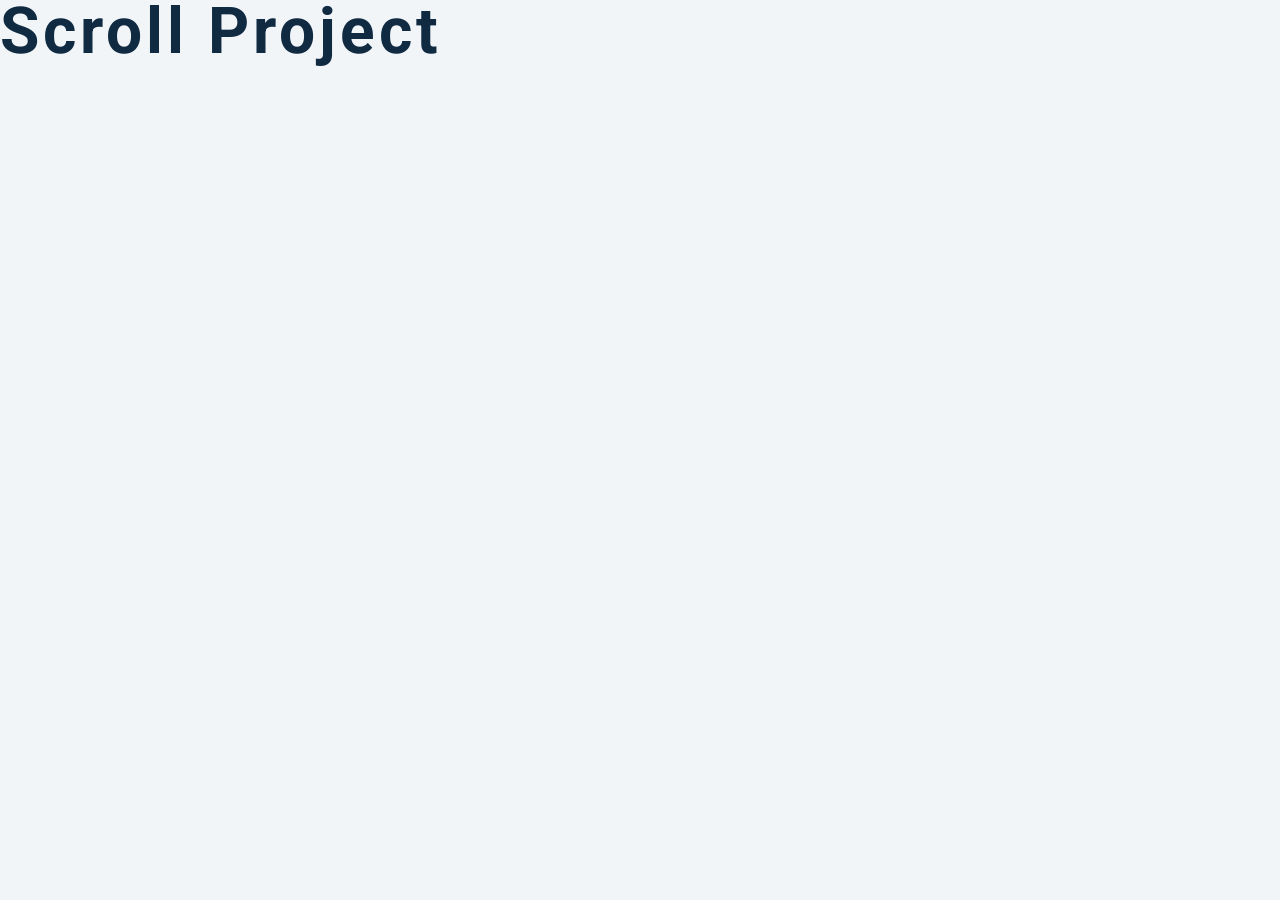
==== 10 - Scroll/index.html @ 5bd9df5a "Initial commit for the project 'Scroll'" ====
<!DOCTYPE html>
<html lang="en">
  <head>
    <meta charset="UTF-8" />
    <meta name="viewport" content="width=device-width, initial-scale=1.0" />
    <title>Scroll</title>
    <!-- font-awesome -->
    <link
      rel="stylesheet"
      href="https://cdnjs.cloudflare.com/ajax/libs/font-awesome/5.14.0/css/all.min.css"
    />
    <!-- styles -->
    <link rel="stylesheet" href="styles.css" />
  </head>
  <body>
    <h1>scroll project</h1>
    <!-- javascript -->
    <script src="app.js"></script>
  </body>
</html>
---- 10 - Scroll/styles.css ----
/*
=============== 
Fonts
===============
*/
@import url("https://fonts.googleapis.com/css?family=Open+Sans|Roboto:400,700&display=swap");

/*
=============== 
Variables
===============
*/

:root {
  /* dark shades of primary color*/
  --clr-primary-1: hsl(205, 86%, 17%);
  --clr-primary-2: hsl(205, 77%, 27%);
  --clr-primary-3: hsl(205, 72%, 37%);
  --clr-primary-4: hsl(205, 63%, 48%);
  /* primary/main color */
  --clr-primary-5: #49a6e9;
  /* lighter shades of primary color */
  --clr-primary-6: hsl(205, 89%, 70%);
  --clr-primary-7: hsl(205, 90%, 76%);
  --clr-primary-8: hsl(205, 86%, 81%);
  --clr-primary-9: hsl(205, 90%, 88%);
  --clr-primary-10: hsl(205, 100%, 96%);
  /* darkest grey - used for headings */
  --clr-grey-1: hsl(209, 61%, 16%);
  --clr-grey-2: hsl(211, 39%, 23%);
  --clr-grey-3: hsl(209, 34%, 30%);
  --clr-grey-4: hsl(209, 28%, 39%);
  /* grey used for paragraphs */
  --clr-grey-5: hsl(210, 22%, 49%);
  --clr-grey-6: hsl(209, 23%, 60%);
  --clr-grey-7: hsl(211, 27%, 70%);
  --clr-grey-8: hsl(210, 31%, 80%);
  --clr-grey-9: hsl(212, 33%, 89%);
  --clr-grey-10: hsl(210, 36%, 96%);
  --clr-white: #fff;
  --clr-red-dark: hsl(360, 67%, 44%);
  --clr-red-light: hsl(360, 71%, 66%);
  --clr-green-dark: hsl(125, 67%, 44%);
  --clr-green-light: hsl(125, 71%, 66%);
  --clr-secondary: hsla(182, 63%, 54%);
  --clr-black: #222;
  --ff-primary: "Roboto", sans-serif;
  --ff-secondary: "Open Sans", sans-serif;
  --transition: all 0.3s linear;
  --spacing: 0.25rem;
  --radius: 0.5rem;
  --light-shadow: 0 5px 15px rgba(0, 0, 0, 0.1);
  --dark-shadow: 0 5px 15px rgba(0, 0, 0, 0.2);
  --max-width: 1170px;
  --fixed-width: 620px;
}
/*
=============== 
Global Styles
===============
*/
html {
  scroll-behavior: smooth;
}
*,
::after,
::before {
  margin: 0;
  padding: 0;
  box-sizing: border-box;
}
body {
  font-family: var(--ff-secondary);
  background: var(--clr-grey-10);
  color: var(--clr-grey-1);
  line-height: 1.5;
  font-size: 0.875rem;
}
ul {
  list-style-type: none;
}
a {
  text-decoration: none;
}
img:not(.logo) {
  width: 100%;
}
img {
  display: block;
}

h1,
h2,
h3,
h4 {
  letter-spacing: var(--spacing);
  text-transform: capitalize;
  line-height: 1.25;
  margin-bottom: 0.75rem;
  font-family: var(--ff-primary);
}
h1 {
  font-size: 3rem;
}
h2 {
  font-size: 2rem;
}
h3 {
  font-size: 1.25rem;
}
h4 {
  font-size: 0.875rem;
}
p {
  margin-bottom: 1.25rem;
  color: var(--clr-grey-5);
}
@media screen and (min-width: 800px) {
  h1 {
    font-size: 4rem;
  }
  h2 {
    font-size: 2.5rem;
  }
  h3 {
    font-size: 1.75rem;
  }
  h4 {
    font-size: 1rem;
  }
  body {
    font-size: 1rem;
  }
  h1,
  h2,
  h3,
  h4 {
    line-height: 1;
  }
}
/*  global classes */

.btn {
  text-transform: uppercase;
  background: transparent;
  color: var(--clr-black);
  padding: 0.375rem 0.75rem;
  letter-spacing: var(--spacing);
  display: inline-block;
  transition: var(--transition);
  font-size: 0.875rem;
  border: 2px solid var(--clr-black);
  cursor: pointer;
  box-shadow: 0 1px 3px rgba(0, 0, 0, 0.2);
  border-radius: var(--radius);
}
.btn:hover {
  color: var(--clr-white);
  background: var(--clr-black);
}
.btn-white {
  color: var(--clr-white);
  border-color: var(--clr-white);
  border-radius: 0;
  padding: 0.5rem 1rem;
}
.btn:hover {
  background: var(--clr-white);
  color: var(--clr-secondary);
}
/* section */
.section {
  padding-bottom: 5rem;
}

.section-center {
  width: 90vw;
  margin: 0 auto;
  max-width: 1170px;
}
@media screen and (min-width: 992px) {
  .section-center {
    width: 95vw;
  }
}
main {
  min-height: 100vh;
  display: grid;
  place-items: center;
}
/*
=============== 
Scroll
===============
*/
/* navbar */
nav {
  background: var(--clr-white);
  padding: 1rem 1.5rem;
}
/* fixed nav */
.fixed-nav {
  position: fixed;
  top: 0;
  left: 0;
  width: 100%;
  background: var(--clr-white);
  box-shadow: var(--light-shadow);
}
.fixed-nav .links a {
  color: var(--clr-grey-1);
}
.fixed-nav .links a:hover {
  color: var(--clr-secondary);
}
/* .fixed-nav .links-container {
  height: auto !important;
} */
.nav-header {
  display: flex;
  align-items: center;
  justify-content: space-between;
}
.nav-toggle {
  font-size: 1.5rem;
  color: var(--clr-grey-1);
  background: transparent;
  border-color: transparent;
  transition: var(--transition);
  cursor: pointer;
}
.nav-toggle:hover {
  color: var(--clr-secondary);
}
.logo {
  height: 50px;
}
.links-container {
  height: 0;
  overflow: hidden;
  transition: var(--transition);
}
.show-links {
  height: 200px;
}
.links a {
  background: var(--clr-white);
  color: var(--clr-grey-5);
  font-size: 1.1rem;
  text-transform: capitalize;
  letter-spacing: var(--spacing);
  display: block;
  transition: var(--transition);
  font-weight: bold;
  padding: 0.75rem 0;
}
.links a:hover {
  color: var(--clr-grey-1);
}
@media screen and (min-width: 800px) {
  nav {
    background: transparent;
  }
  .nav-center {
    width: 90vw;
    max-width: 1170px;
    margin: 0 auto;
    display: flex;
    align-items: center;
    justify-content: space-between;
  }
  .nav-header {
    padding: 0;
  }
  .nav-toggle {
    display: none;
  }
  .links-container {
    height: auto !important;
  }
  .links {
    display: flex;
  }
  .links a {
    background: transparent;
    color: var(--clr-white);
    font-size: 1.1rem;
    text-transform: capitalize;
    letter-spacing: var(--spacing);
    display: block;
    transition: var(--transition);
    margin: 0 1rem;
    font-weight: bold;
    padding: 0;
  }
  .links a:hover {
    color: var(--clr-white);
  }
}
/* hero */
header {
  min-height: 100vh;
  background: linear-gradient(rgba(63, 208, 212, 0.5), rgba(0, 0, 0, 0.7)),
    url(./hero-bcg.jpeg) center/cover no-repeat;
}
.banner {
  min-height: 100vh;
  display: grid;
  place-items: center;
  text-align: center;
}
.container h1 {
  color: var(--clr-white);
  text-transform: uppercase;
}
.container p {
  color: var(--clr-white);
  max-width: 25rem;
  margin: 0 auto;
  margin-bottom: 1.25rem;
}
@media screen and (min-width: 768px) {
  .container p {
    max-width: 40rem;
  }
}
/* sections and title */
.title h2 {
  text-align: center;
  text-transform: uppercase;
}
.title span {
  color: var(--clr-secondary);
}
#about,
#services,
#tours {
  height: 80vh;
}
#services {
  background: var(--clr-white);
}
footer {
  background: var(--clr-grey-1);
  padding: 5rem 1rem;
}
footer p {
  color: var(--clr-white);
  text-align: center;
  text-transform: capitalize;
  letter-spacing: var(--spacing);
  margin-bottom: 0;
}

.top-link {
  font-size: 1.25rem;
  position: fixed;
  bottom: 3rem;
  right: 3rem;
  background: var(--clr-secondary);
  width: 2rem;
  height: 2rem;
  display: grid;
  place-items: center;
  border-radius: var(--radius);
  color: var(--clr-white);
  animation: bounce 2s ease-in-out infinite;

  visibility: hidden;
  z-index: -100;
}
.show-link {
  visibility: visible;
  z-index: 100;
}

@keyframes bounce {
  0% {
    transform: scale(1);
  }
  50% {
    transform: scale(1.5);
  }
  100% {
    transform: scale(1);
  }
}
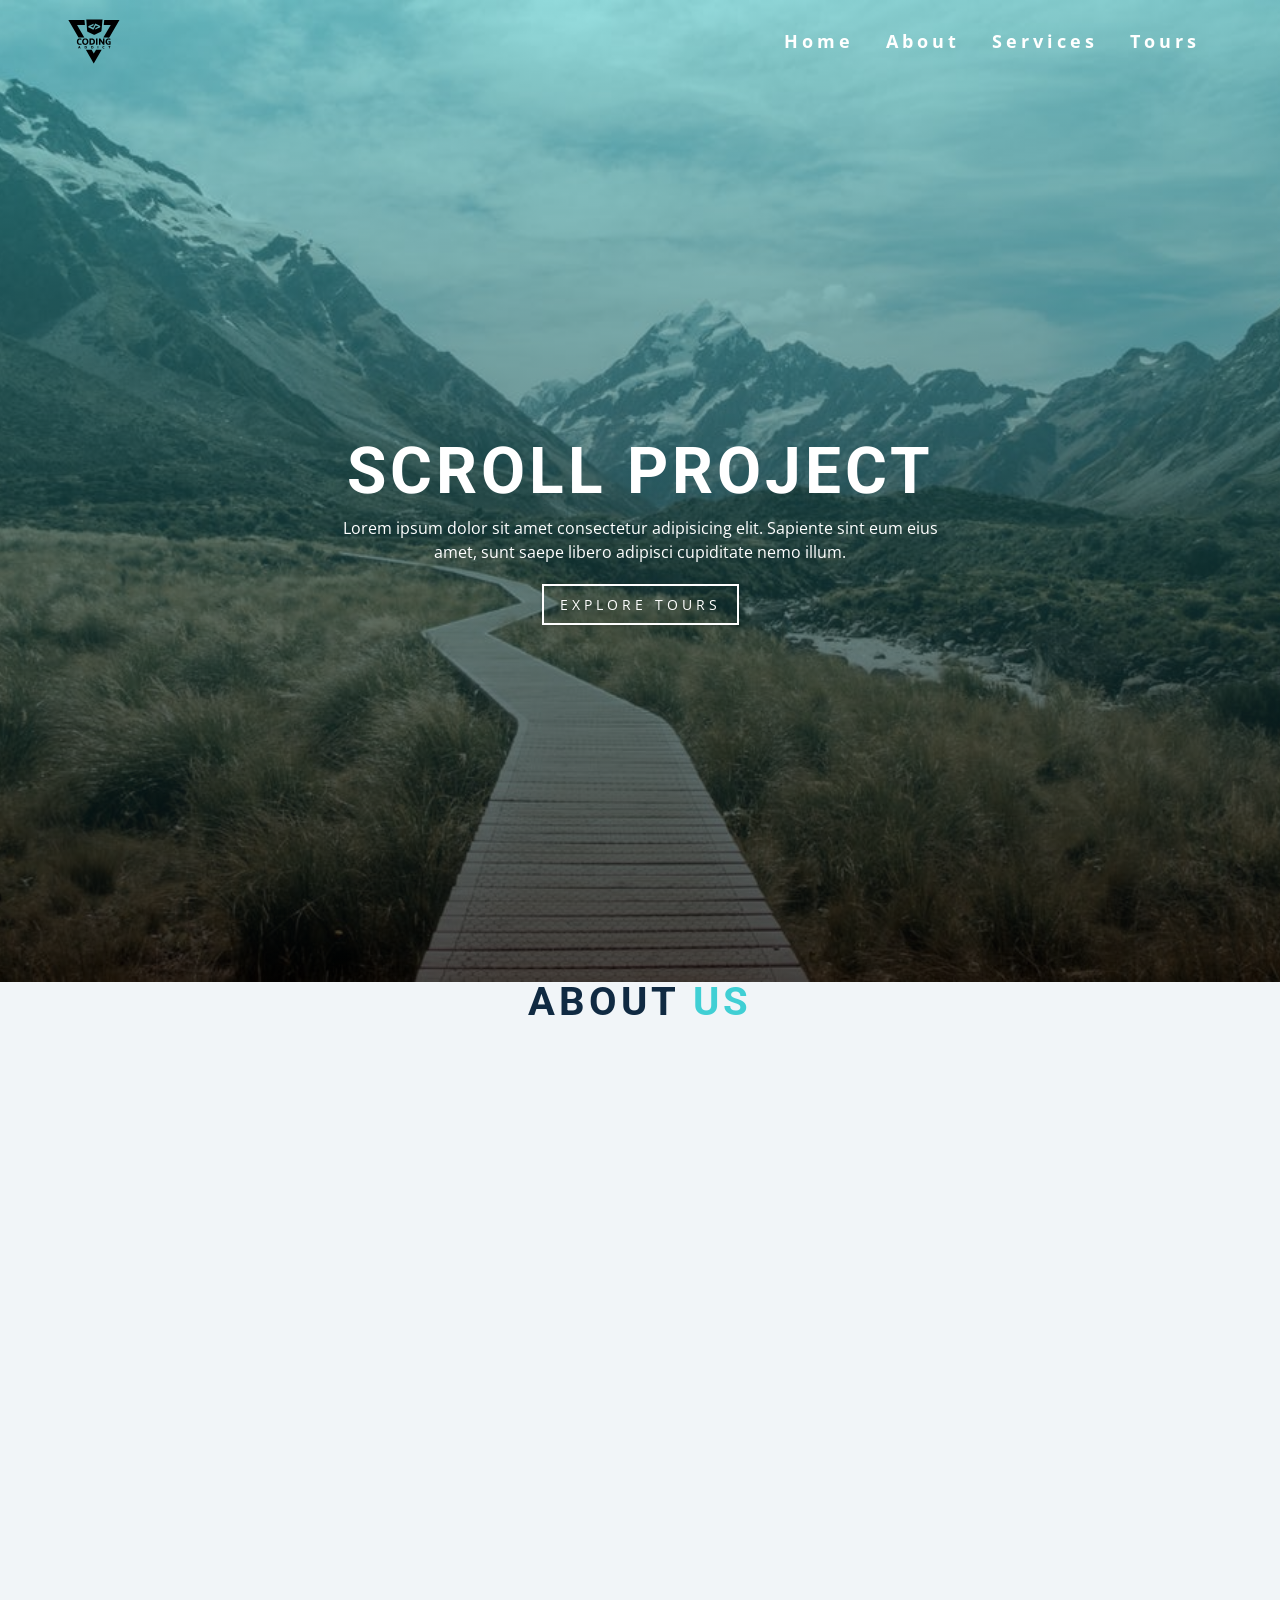
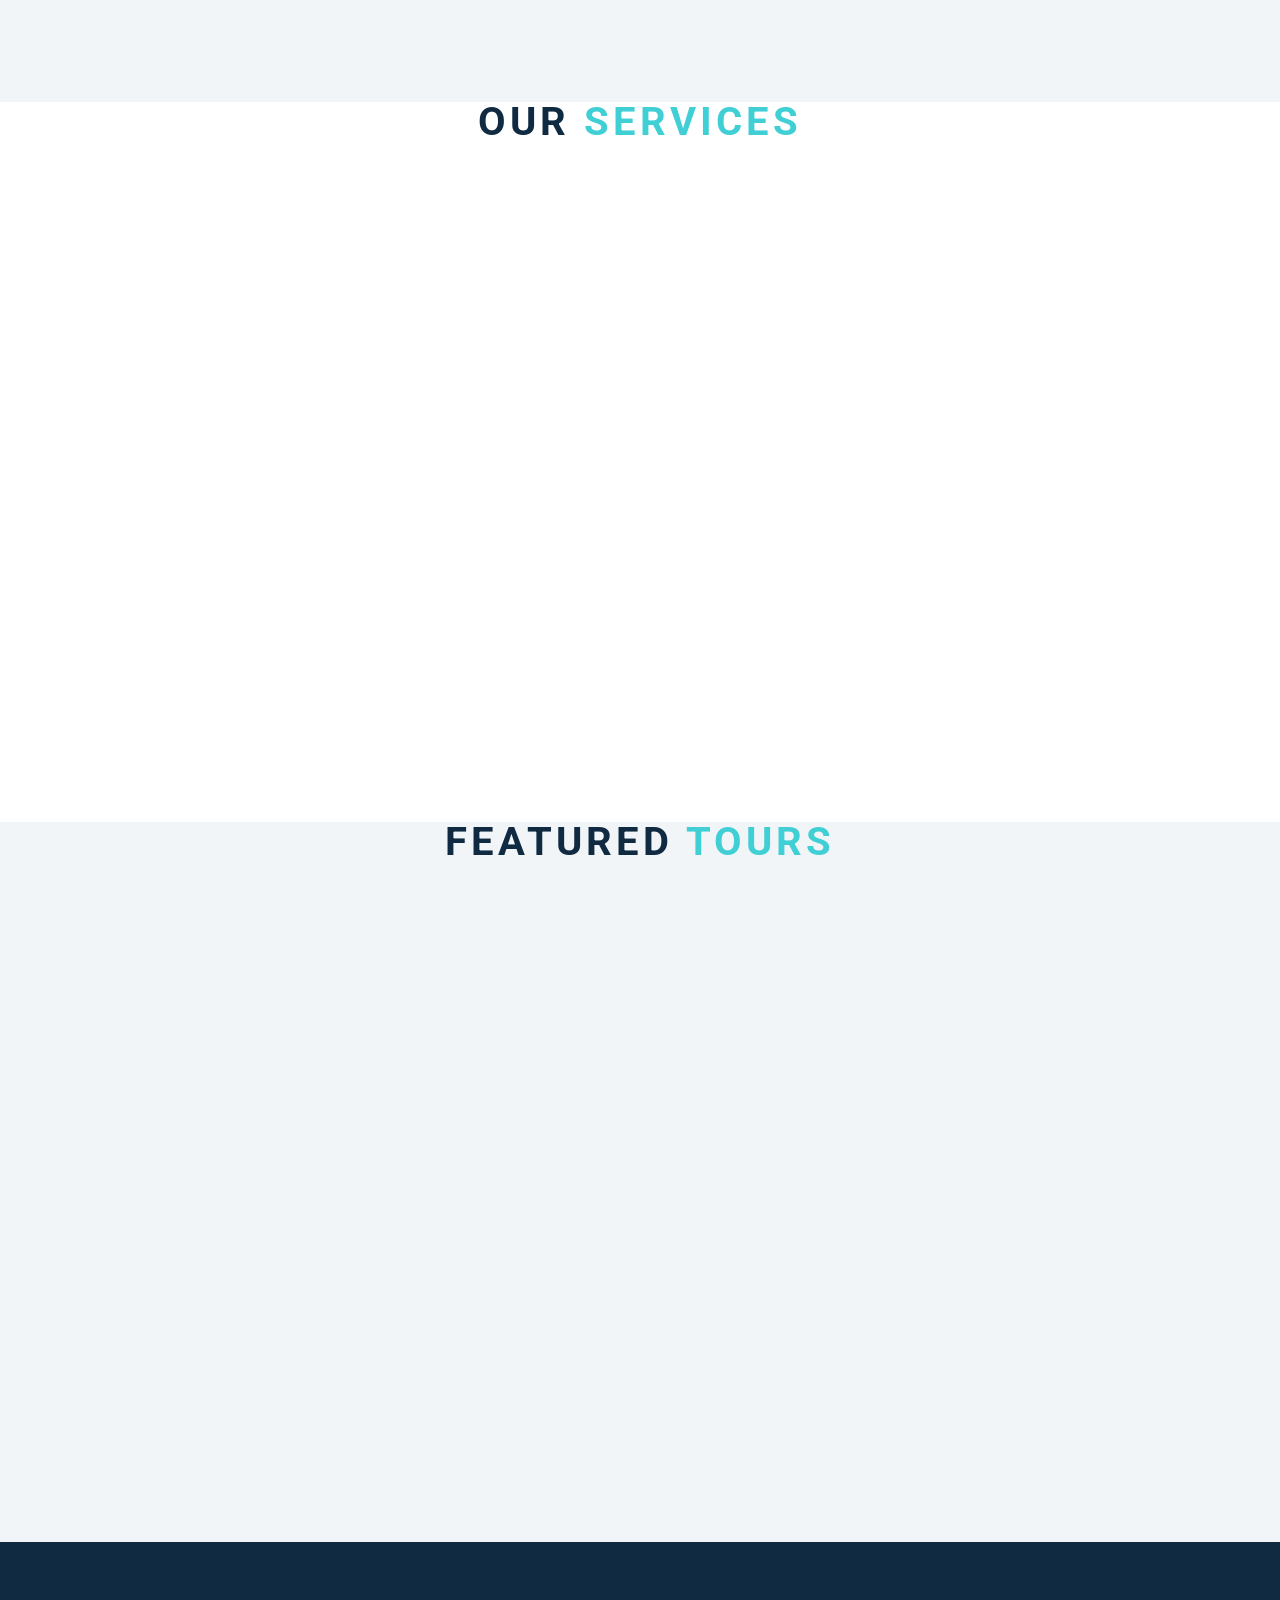
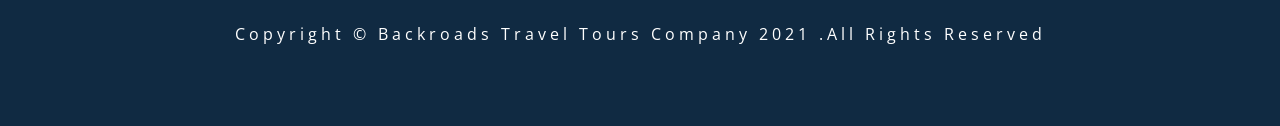
==== commit 1d676c4e: "Completed coding HTML" ====
--- a/10 - Scroll/index.html
+++ b/10 - Scroll/index.html
@@ -13,7 +13,80 @@
     <link rel="stylesheet" href="styles.css" />
   </head>
   <body>
-    <h1>scroll project</h1>
+    <!-- header -->
+    <header id="home">
+      <!-- navbar -->
+      <nav id="nav">
+        <div class="nav-center">
+          <!-- nav header -->
+          <div class="nav-header">
+            <img src="./logo.svg" alt="logo" class="logo" />
+            <button class="nav-toggle">
+              <i class="fas fa-bars"></i>
+            </button>
+          </div>
+          <!-- links -->
+          <div class="links-container">
+            <ul class="links">
+              <li>
+                <a href="#home" class="scroll-link">home</a>
+              </li>
+              <li>
+                <a href="#about" class="scroll-link">about</a>
+              </li>
+              <li>
+                <a href="#services" class="scroll-link">services</a>
+              </li>
+              <li>
+                <a href="#tours" class="scroll-link">tours</a>
+              </li>
+            </ul>
+          </div>
+        </div>
+      </nav>
+      <!-- banner -->
+      <div class="banner">
+        <div class="container">
+          <h1>scroll project</h1>
+          <p>
+            Lorem ipsum dolor sit amet consectetur adipisicing elit. Sapiente
+            sint eum eius amet, sunt saepe libero adipisci cupiditate nemo
+            illum.
+          </p>
+          <a href="#tours" class="scroll-link btn btn-white"> explore tours </a>
+        </div>
+      </div>
+    </header>
+    <!-- about -->
+    <section id="about" class="section">
+      <div class="title">
+        <h2>about <span>us</span></h2>
+      </div>
+    </section>
+    <!-- services -->
+    <section id="services" class="section">
+      <div class="title">
+        <h2>our <span>services</span></h2>
+      </div>
+    </section>
+    <!-- tours -->
+    <section id="tours" class="section">
+      <div class="title">
+        <h2>featured <span>tours</span></h2>
+      </div>
+    </section>
+    <!-- footer -->
+    <footer class="section">
+      <p>
+        copyright &copy; backroads travel tours company
+        <span class="date">2021</span>
+        .all rights reserved
+      </p>
+    </footer>
+    <!-- back to top button -->
+      <a href="#home" class="scroll-link top-link">
+        <i class="fas fa-arrow-up"></i>
+      </a>
     <!-- javascript -->
     <script src="app.js"></script>
   </body>
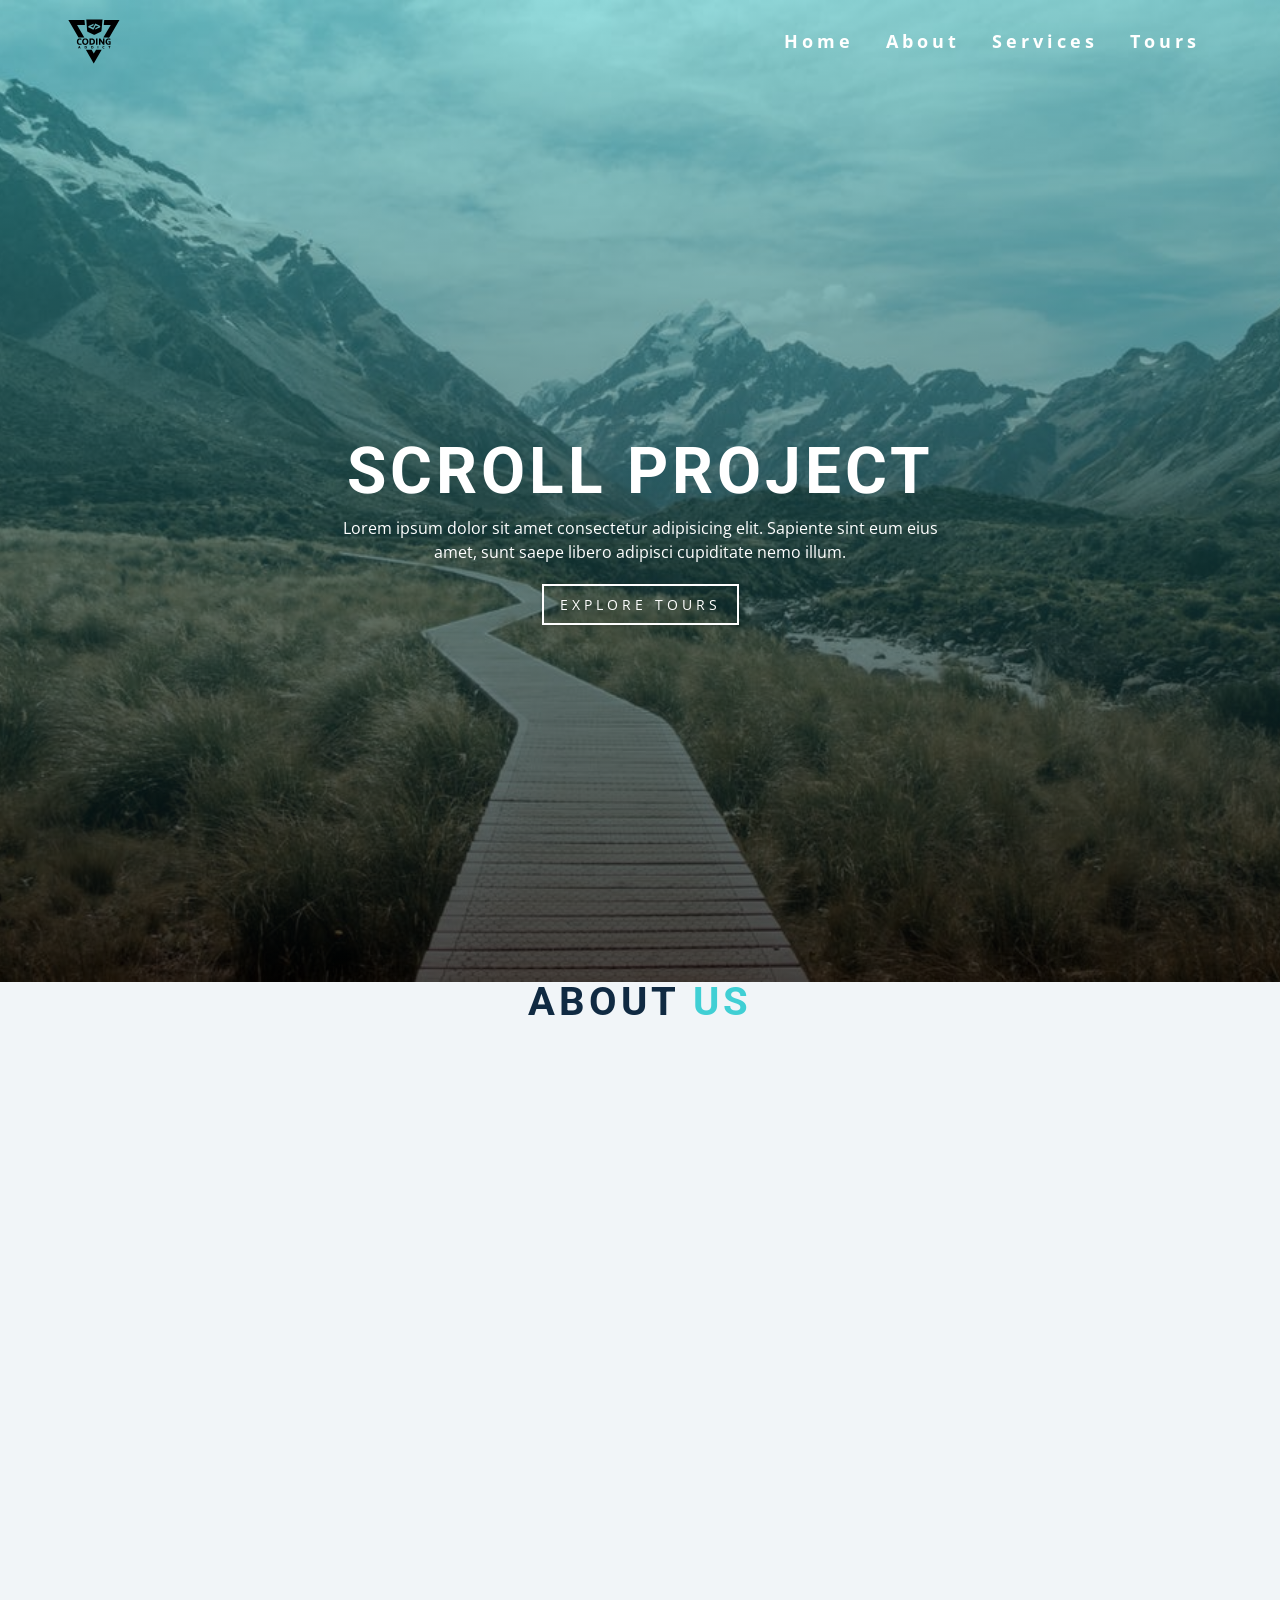
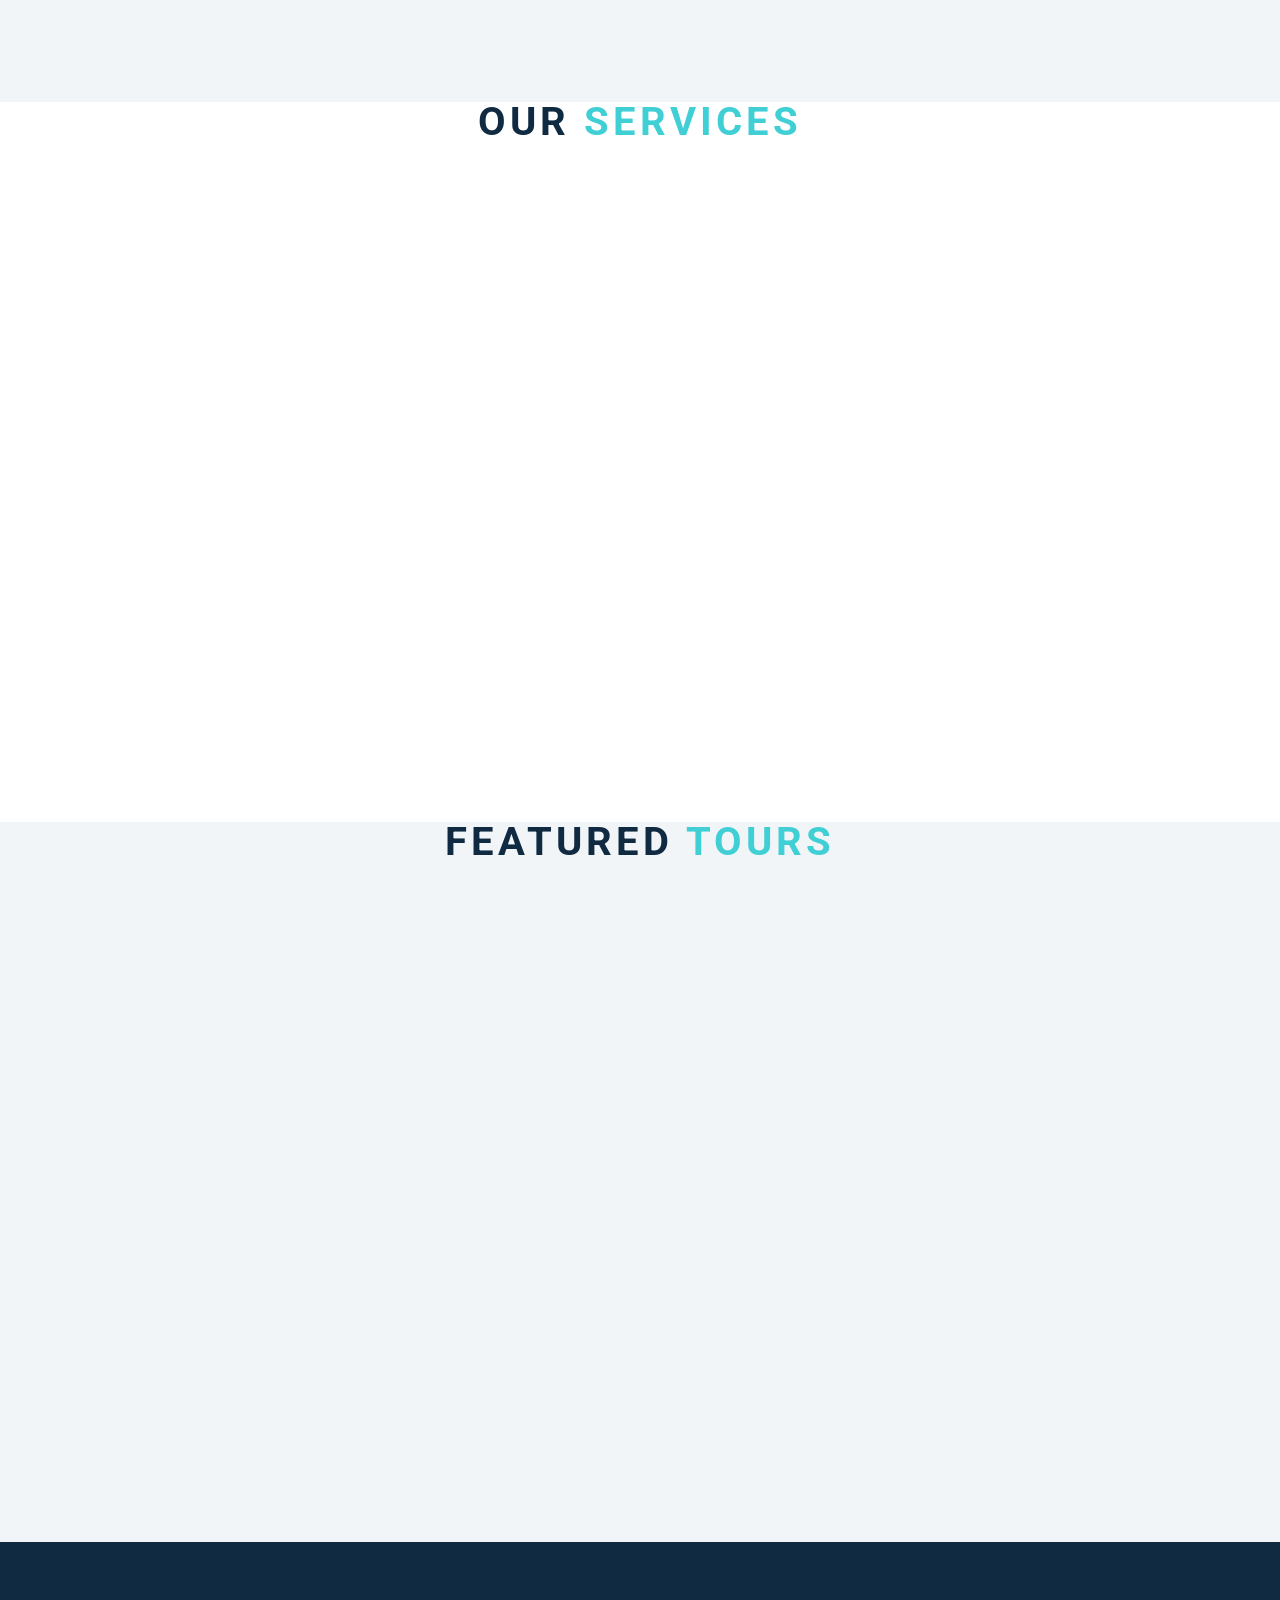
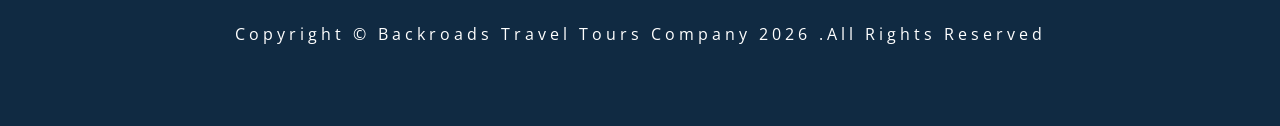
==== commit 77b3c68f: "Set Date to update dynamically" ====
--- a/10 - Scroll/index.html
+++ b/10 - Scroll/index.html
@@ -79,7 +79,7 @@
     <footer class="section">
       <p>
         copyright &copy; backroads travel tours company
-        <span class="date">2021</span>
+        <span id="date"></span>
         .all rights reserved
       </p>
     </footer>
